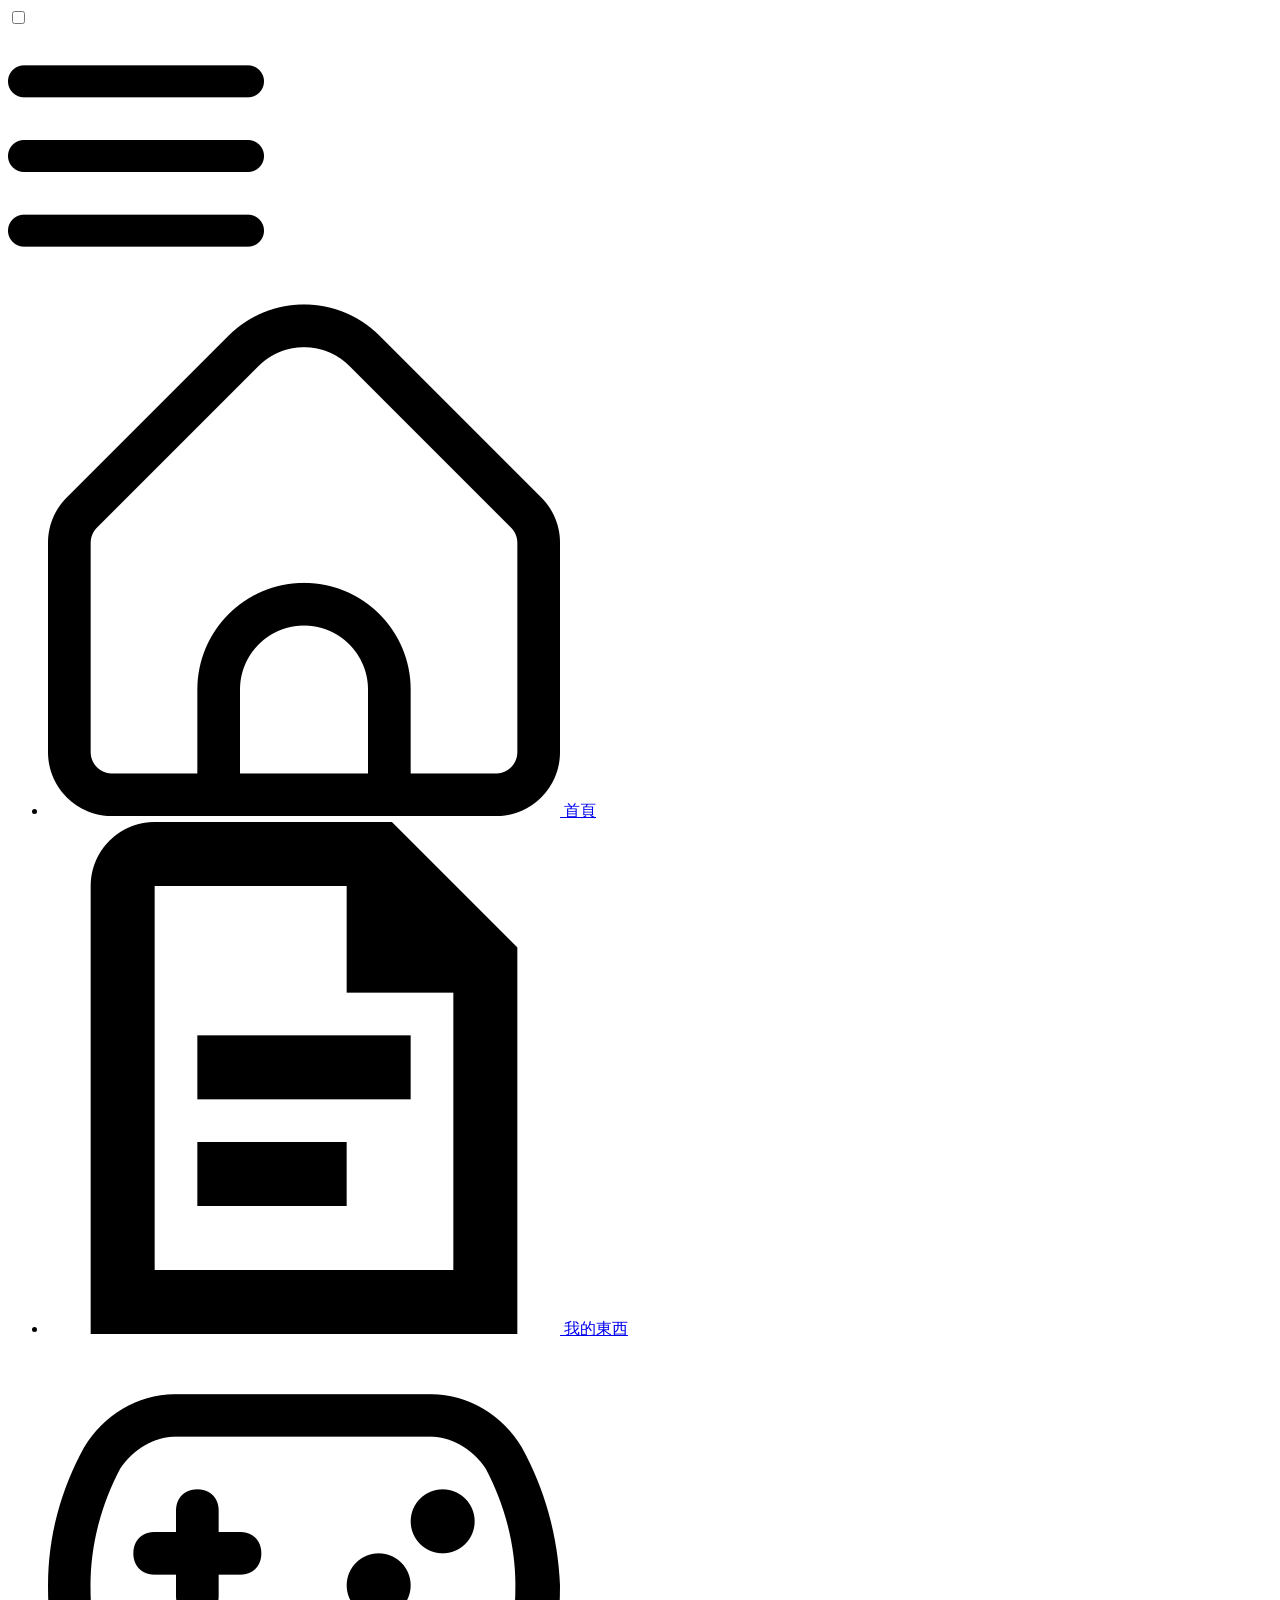
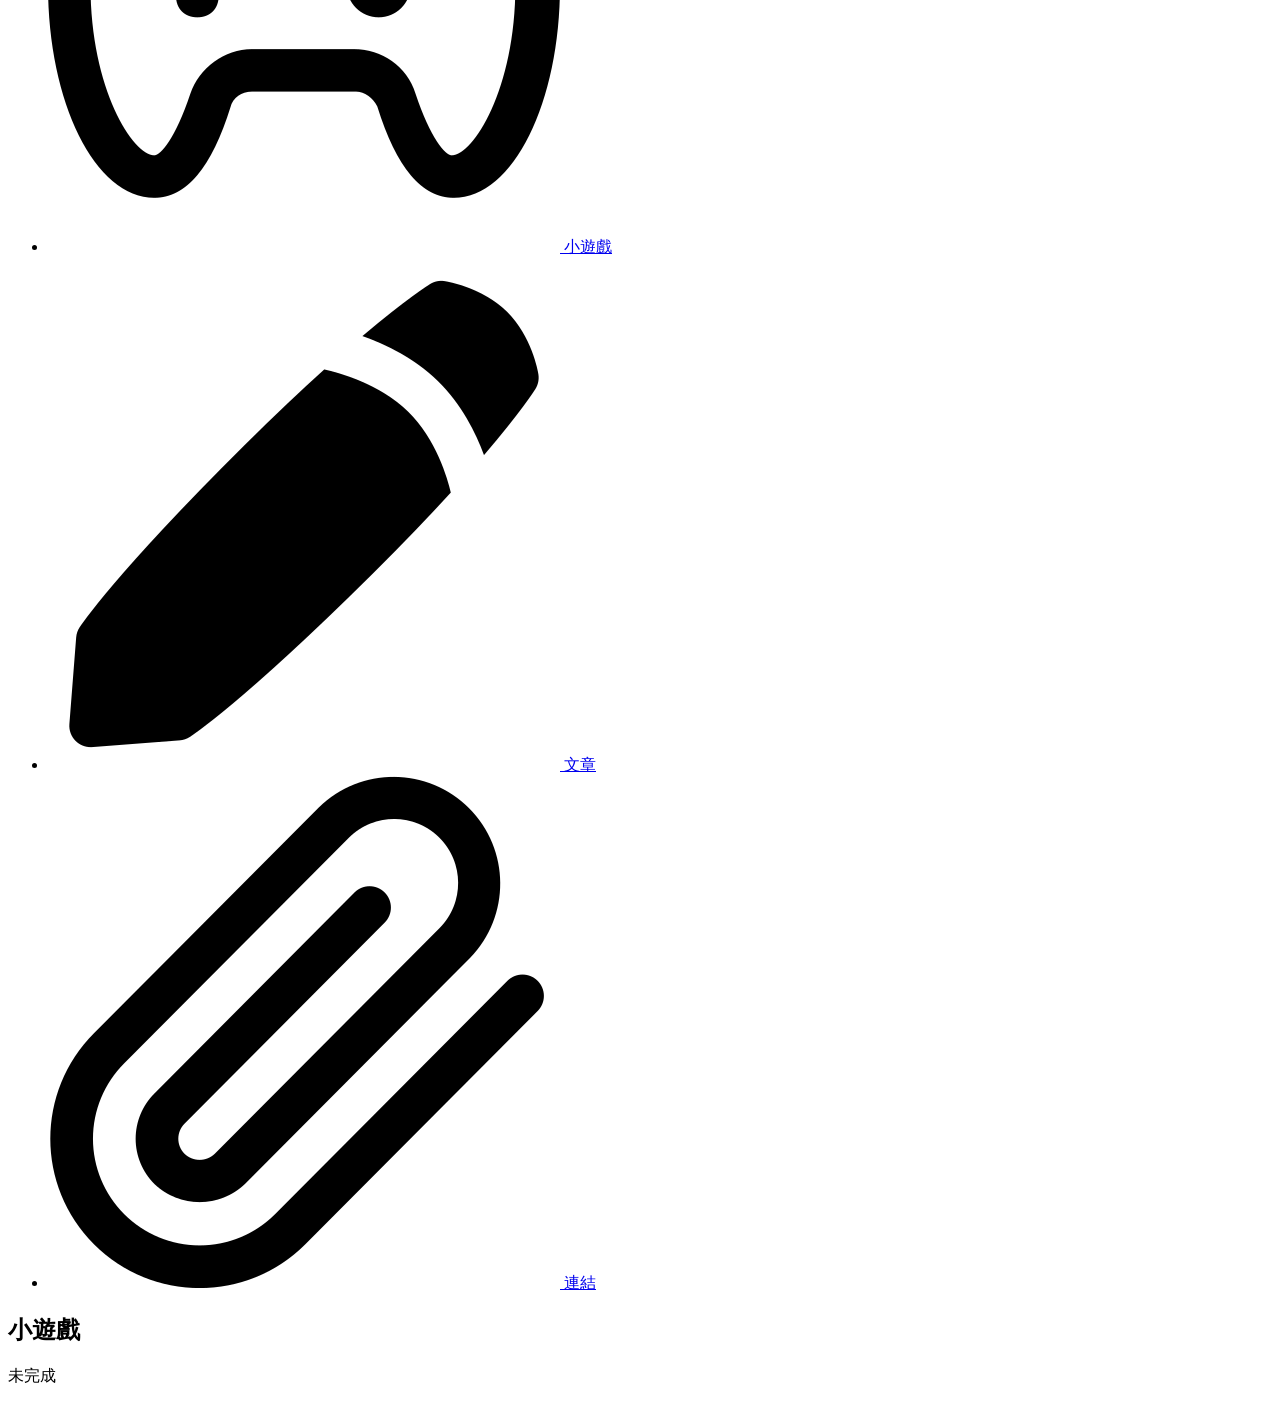
==== html/comics.html @ bc6f557e "." ====
<!DOCTYPE html>
<html lang="zh-TW">

<head>
    <meta charset="UTF-8">
    <meta name="viewport" content="width=device-width, initial-scale=1.0">
    <title>青呱Gua的網頁-小遊戲</title>



    <link rel="stylesheet" href="/css/game.css">

</head>

<body>

    <input type="checkbox" id="menu-toggle" class="menu-checkbox">

    <nav class="sidebar">
        <label for="menu-toggle" class="toggle-btn">
            <img src="/images/menu-burger.png" alt="Toggle" class="nav-icon">
        </label>

        <ul>
            <li>
                <a href="/index.html">
                    <img src="/images/home.png" alt="Home" class="nav-icon">
                    <span>首頁</span>
                </a>
            </li>
            <li>
                <a href="/html/item.html">
                    <img src="/images/document.png" alt="Items" class="nav-icon">
                    <span>我的東西</span>
                </a>
            </li>
            <li>
                <a href="/html/game.html">
                    <img src="/images/gamepad.png" alt="Games" class="nav-icon">
                    <span>小遊戲</span>
                </a>
            </li>
            <li>
                <a href="/html/parpar.html">
                    <img src="/images/pencil.png" alt="Posts" class="nav-icon">
                    <span>文章</span>
                </a>
            </li>
            <li>
                <a href="/html/link.html">
                    <img src="/images/clip.png" alt="Links" class="nav-icon">
                    <span>連結</span>
                </a>
            </li>
        </ul>
    </nav>

    <div class="content">
        <article class="main-card">
            <header class="banner">
                <h1>小遊戲</h1>
            </header>
            <div class="page-body">
                <p>未完成</p>
            </div>
        </article>
    </div>

</body>

</html>
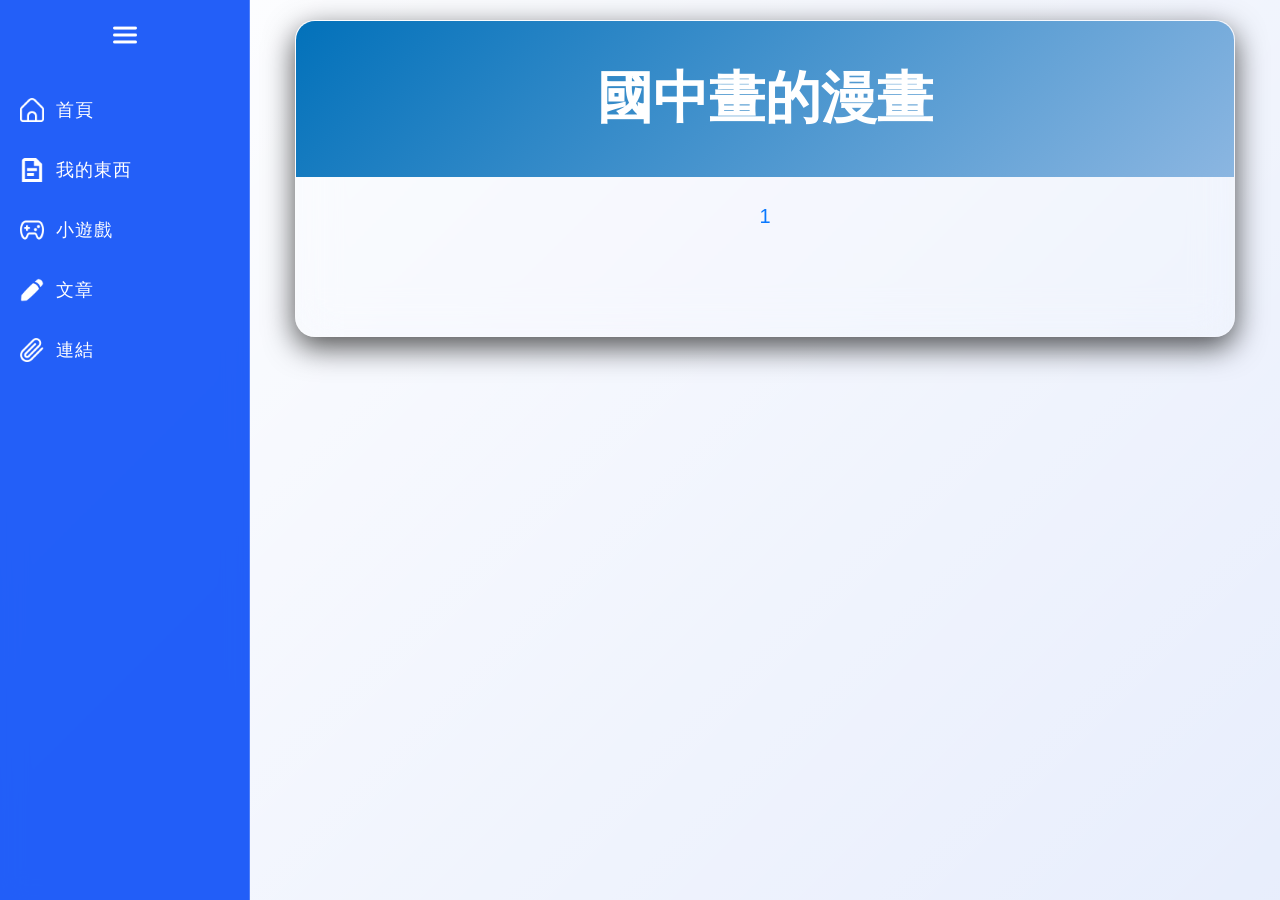
==== commit f89714cc: "icon" ====
--- a/html/comics.html
+++ b/html/comics.html
@@ -7,8 +7,8 @@
     <title>青呱Gua的網頁-小遊戲</title>
 
 
-
-    <link rel="stylesheet" href="/css/game.css">
+<link rel="icon" href="" type="image/x-icon">
+    <link rel="stylesheet" href="/css/comics.css">
 
 </head>
 
@@ -54,18 +54,20 @@
             </li>
         </ul>
     </nav>
-
     <div class="content">
         <article class="main-card">
             <header class="banner">
-                <h1>小遊戲</h1>
+                <h1>國中畫的漫畫</h1>
             </header>
-            <div class="page-body">
-                <p>未完成</p>
-            </div>
-        </article>
-    </div>
+            <section class="section-title">
+                <br>
+                <p>1</p>
+                <br>
+                
 
+
+
+            </section>
 </body>
 
 </html>
--- a/css/comics.css
+++ b/css/comics.css
@@ -0,0 +1,318 @@
+/* 定義全域變數方便修改 */
+:root {
+    --sidebar-width: 250px;
+    --sidebar-collapsed-width: 70px;
+    --glass-white: rgba(255, 255, 255, 0.1);
+    --glass-border: rgba(255, 255, 255, 0.2);
+}
+
+* {
+    margin: 0;
+    padding: 0;
+    box-sizing: border-box;
+}
+
+body {
+    background: #2b61e7; /* 深藍底色 */
+    /* 這裡可以換成你喜歡的背景圖 */
+    background-image: linear-gradient(135deg, #ffffff 0%, #ffffffe3 100%);
+    background-attachment: fixed;
+    color: rgb(9, 120, 255);/*文字顏色*/
+    font-family: sans-serif;
+    display: flex;
+    min-height: 100vh;
+}
+
+/* 隱藏 Checkbox 本身 */
+.menu-checkbox {
+    display: none;
+}
+
+/* --- 側邊欄樣式 --- */
+.sidebar {
+    width: var(--sidebar-width);
+    background: rgba(0, 70, 247, 0.863);
+    backdrop-filter: blur(12px);
+    border-right: 1px solid var(--glass-border);
+    position: fixed;
+    height: 100vh;
+    transition: width 0.3s ease;
+    z-index: 100;
+    overflow: hidden;
+    
+}
+
+/* 當 Checkbox 被勾選時，縮小側邊欄 */
+.menu-checkbox:checked ~ .sidebar {
+    width: var(--sidebar-collapsed-width);
+}
+
+/* 開關按鈕：確保水平與垂直都居中 */
+.toggle-btn {
+    color: #ffffff; /* 這裡設定你想要的開關顏色，例如金色 */
+    font-size: 1.5rem;
+    display: flex;
+    justify-content: center; /* 水平居中核心 */
+    align-items: center;     /* 垂直居中核心 */
+    height: 70px;            /* 固定高度 */
+    width: 100%;             /* 寬度撐滿側邊欄 */
+    cursor: pointer;
+    font-size: 1.4rem;
+}
+
+.sidebar ul {
+    list-style: none;
+    margin-top: 10px;
+}
+
+.sidebar a {
+    display: flex;
+    align-items: center;
+    color: rgb(255, 255, 255); /*側邊圖片顏色*/
+    text-decoration: none;
+    height: 60px;
+    white-space: nowrap;
+    transition: background 0.2s;
+}
+
+.sidebar a:hover {
+    background: rgba(255, 232, 25, 0.918); /*側邊選擇顏色*/
+}
+
+/* 讓選單圖示始終保持在側邊欄中央 */
+.sidebar i {
+    min-width: var(--sidebar-collapsed-width); /* 圖示佔位寬度等於收合寬度 */
+    text-align: center;
+    font-size: 1.2rem;
+}
+
+/* 收合時隱藏文字 */
+.menu-checkbox:checked ~ .sidebar span {
+    display: none;
+}
+
+/* --- 右側內容與置中邏輯 --- */
+.content {
+    flex: 1;
+    margin-left: var(--sidebar-width);
+    transition: margin-left 0.3s ease;
+    display: flex;
+    justify-content: center; /* 卡片水平居中 */
+    align-items: flex-start; /* 卡片靠上對齊，可改為 center */
+    padding: 20px 20px;      /* 上方留白 80px */
+    
+}
+
+
+/* 中央透明卡片 */
+.main-card {
+    width: 95%;          /* 在小螢幕時佔據 95% 的寬度 */
+    max-width: 1200px;   /* 將最大寬度從 800px 調大至 1200px */
+    
+    background: var(--glass-white);
+    backdrop-filter: blur(20px);
+    border: 1px solid var(--glass-border);
+    border-radius: 20px;
+    box-shadow: 0 10px 30px rgba(0, 0, 0, 0.685);/*陰影*/
+    
+    /* 確保在大寬度下依然置中 */
+    margin: 0 auto; 
+    overflow: hidden;
+}
+
+/* 為了配合變寬的頁面，橫幅高度也可以稍微縮減或調整 */
+.banner {
+    padding: 40px 60px; /* 減少上下內距，增加左右內距 */
+    text-align:center;   /* 如果寬度很大，標題靠左通常比置中好看 */
+    /* 漸層色  */
+     background: linear-gradient(135deg, #0271ba, #8bb6e1); 
+}
+.page-body {
+    padding: 40px;
+    line-height: 1.8;
+}
+/* 放大橫幅（Banner）的大標題 */
+.banner h1 {
+    font-size: 3.5rem;   /* 原本可能是 2.5rem，調大至 3.5rem */
+    font-weight: bold; 
+    color: #ffffff;  /* 加粗讓它更有份量 */
+}
+
+/* 放大頁面內文 */
+.page-body p {
+    font-size: 1rem;  /* 稍微放大，適合閱讀 */
+    line-height: 1.8;    /* 增加行高，文字才不會擠在一起 */
+}
+
+.page-body h2{
+    font-size: 2rem;
+}
+
+/* 放大側邊選單的文字 */
+.sidebar span {
+    font-size: 1.1rem;   /* 讓選單文字更清晰 */
+    letter-spacing: 1px; /* 增加字距，質感更好 */
+}
+/*-----------------------------------------------------*/
+
+/* 全域平滑捲動 */
+html {
+    scroll-behavior: smooth;
+}
+
+/* 區塊基礎設定 */
+.scroll-section {
+    padding: 80px 40px;
+    min-height: 50vh;
+    border-bottom: 1px solid rgba(255, 255, 255, 0.763);
+}
+
+.section-title {
+    text-align: center;
+    margin-bottom: 40px;
+    font-size: 1.5rem;
+    
+}
+.section-title p {
+    text-align: center;
+    margin-bottom: 40px;
+    font-size: 1.25rem;
+    
+}
+.section-title h3 {
+    text-align: center;
+    margin-bottom: 40px;
+    font-size: 1rem;
+    color: #ffa013;
+    
+}
+
+/* 橫向網格佈局 */
+.card-grid {
+    display: grid;
+    grid-template-columns: repeat(auto-fit, minmax(250px, 1fr));
+    gap: 25px;
+}
+
+/* 通用卡片基礎樣式 */
+.info-card {
+    background: rgba(255, 255, 255, 0.05); /* 玻璃感半透明 */
+    border: 1px solid rgba(255, 255, 255, 0.1);
+    border-radius: 20px;
+    padding: 40px 30px;
+    text-align: center;
+    /* 動畫過渡：0.4s 讓浮動看起來更絲滑 */
+    transition: all 0.4s cubic-bezier(0.175, 0.885, 0.32, 1.275);
+    backdrop-filter: blur(10px);
+}
+
+/* 4. 卡片內部元素樣式 */
+.info-card i {
+    font-size: 3.5rem;
+    margin-bottom: 20px;
+    display: block;
+    color: #3498db; /* 統一圖示顏色，也可以在 HTML 內個別設定 */
+}
+
+
+/* 3. 滑鼠碰到後的顏色與浮動效果 (Hover) */
+.skill-hover:hover {
+    background: rgba(52, 152, 219, 0.15); /* 淡淡的藍色背景 */
+    border-color: #3498db;                /* 藍色邊框 */
+    transform: translateY(-15px);         /* 向上浮起 15px */
+    box-shadow: 0 15px 30px rgba(52, 152, 219, 0.3); /* 藍色發光陰影 */
+}
+
+/* 目標卡片：碰到變色浮起 */
+.goal-hover:hover {
+    background: rgb(255, 255, 255); /* 背景 */
+    border-color: #ffffff;                /* 邊框 */
+    transform: translateY(-15px) scale(1.02);
+    box-shadow: 0 15px 30px rgba(255, 255, 255, 0.89); /* 發光陰影 */
+}
+
+.info-card p {
+    color: #f7b900;
+    font-size: 1rem;
+    line-height: 1.6;
+}
+.info-card h3 {
+    color: #006bf7;
+    font-size: 2rem;
+    line-height: 1.6;
+}
+
+/* 側欄圖示通用樣式 */
+.nav-icon {
+    width: 24px;         /* 設定適合的大小 */
+    height: 24px;
+    margin-right: 12px;  /* 圖片與文字的間距 */
+    object-fit: contain; /* 確保圖片比例不變形 */
+    vertical-align: middle; 
+    transition: transform 0.2s ease;
+}
+
+/* 確保選單連結是 Flex 佈局，這樣圖示和文字才會完美對齊 */
+.sidebar ul li a {
+    display: flex;
+    align-items: center;
+    padding: 12px 20px;
+    text-decoration: none;
+    color: white;
+}
+
+/* 當滑鼠碰到選單時，讓圖片有一點縮放效果 */
+.sidebar ul li a:hover .nav-icon {
+    transform: scale(1.1);
+}
+
+/* 針對切換按鈕的圖片微調 (如果需要大一點) */
+.toggle-btn .nav-icon {
+    margin-right: 0;
+    width: 28px;
+    height: 28px;
+    cursor: pointer;
+}
+
+/* 針對側欄圖片標籤 */
+.sidebar .nav-icon {
+    /* 核心指令：先將亮度降為 0 (變黑)，再反轉顏色 (黑變白) */
+    filter: brightness(0) invert(1);
+    
+    /* 基礎樣式微調 */
+    width: 24px;
+    height: 24px;
+    transition: filter 0.3s ease; /* 讓 hover 效果平滑 */
+}
+
+/* 滑鼠碰到選單時，恢復原色（例如圖片原本的藍色） */
+.sidebar ul li a:hover .nav-icon {
+    filter: none; /* 移除濾鏡 */
+}
+
+/* 目標區塊圖片基礎樣式 */
+.target-icon, .nav-icon {
+    width: 60px;
+    height: 60px;
+    /* 這串代碼能將「純黑色」圖片轉為亮藍色 (#3498db) */
+    filter: invert(51%) sepia(85%) saturate(1915%) hue-rotate(178deg) brightness(95%) contrast(88%);
+    
+    transition: all 0.3s ease;
+}
+
+
+.info-card h3 {
+    margin-top: 10px;
+    color: #008cff;
+}
+
+.abc p {
+    color: #ff9500;
+    font-size: 1rem;
+    line-height: 1.6;
+}
+.abc h3 {
+    color: #006bf7;
+    font-size: 2rem;
+    line-height: 1;
+}
